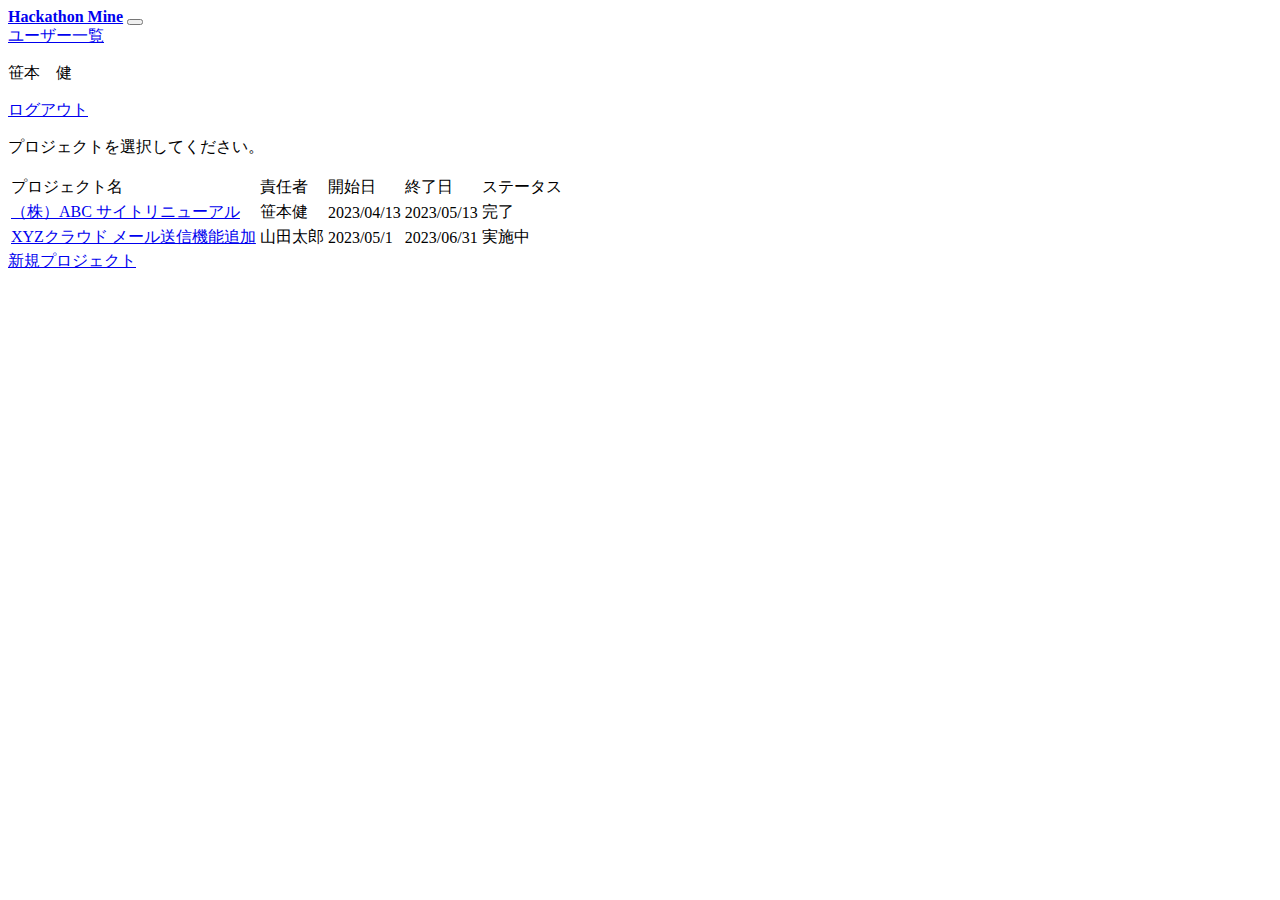
==== htdocs/index.html @ f1c06d07 "init" ====
<!doctype html>
<html lang="ja">

<head>
    <meta charset="utf-8">
    <meta name="viewport" content="width=device-width, initial-scale=1">
    <link rel="stylesheet" href="/css/bootstrap.min.css">
    <link rel="stylesheet" href="/css/style.css">
    <title>Hackathon</title>
</head>

<body>
    <!-- <header class="navbar text-light bg-dark">
        <div class="container-fluid">
            <b class="fs-4">Hackathon Mine</b>
        </div>
    </header> -->
    
    <nav class="navbar navbar-expand-lg _navbar-light _bg-light bg-dark">
        <div class="container-fluid">
            <b><a class="text-light fs-4 navbar-brand" href="#">Hackathon Mine</a></b>
            <button class="navbar-toggler" type="button" data-bs-toggle="collapse" data-bs-target="#navbarNavAltMarkup"
                aria-controls="navbarNavAltMarkup" aria-expanded="false" aria-label="Toggle navigation">
                <span class="navbar-toggler-icon"></span>
            </button>
            
            <div class="ms-3 collapse navbar-collapse" id="navbarNavAltMarkup">
                <div class="navbar-nav">
                    <a class="text-light nav-link" href="users.html">ユーザー一覧</a>
                </div>
            </div>
        </div>
    </nav>

    <div class="container-fluid">

        <div class="table-wrap table-responsive pt-3">
            <div class="text-end mb-3">
                <p>笹本　健</p>
                <div class="pt-1"><a href="#">ログアウト</a></div>
            </div>

            <p class="mt-3 mb-3">プロジェクトを選択してください。</p>
            <table class="table table-condensed">
                <thead>
                    <tr class="bg-light">
                        <td scope="col">プロジェクト名</td>
                        <td scope="col">責任者</td>
                        <td scope="col">開始日</td>
                        <td scope="col">終了日</td>
                        <td scope="col">ステータス</td>
                    </tr>
                </thead>
                <tbody>
                    <tr class="pb-3">
                        <td class="ps-3">
                            <a href="prj.html">（株）ABC サイトリニューアル</a>
                        </td>
                        <td class="ps-2">笹本健</td>
                        <td class="ps-2">2023/04/13</td>
                        <td class="ps-2">2023/05/13</td>
                        <td class="ps-2">完了</td>
                    </tr>
                    <tr class="pb-3">
                        <td class="ps-3">
                            <a href="prj.html">XYZクラウド メール送信機能追加</a>
                        </td>
                        <td class="ps-2">山田太郎</td>
                        <td class="ps-2">2023/05/1</td>
                        <td class="ps-2">2023/06/31</td>
                        <td class="ps-2">実施中</td>
                    </tr>
                </tbody>
            </table>
        </div>
        <a class="btn btn-primary px-3" href="prj_create.html">新規プロジェクト</a>
    </div>
</body>

</html>
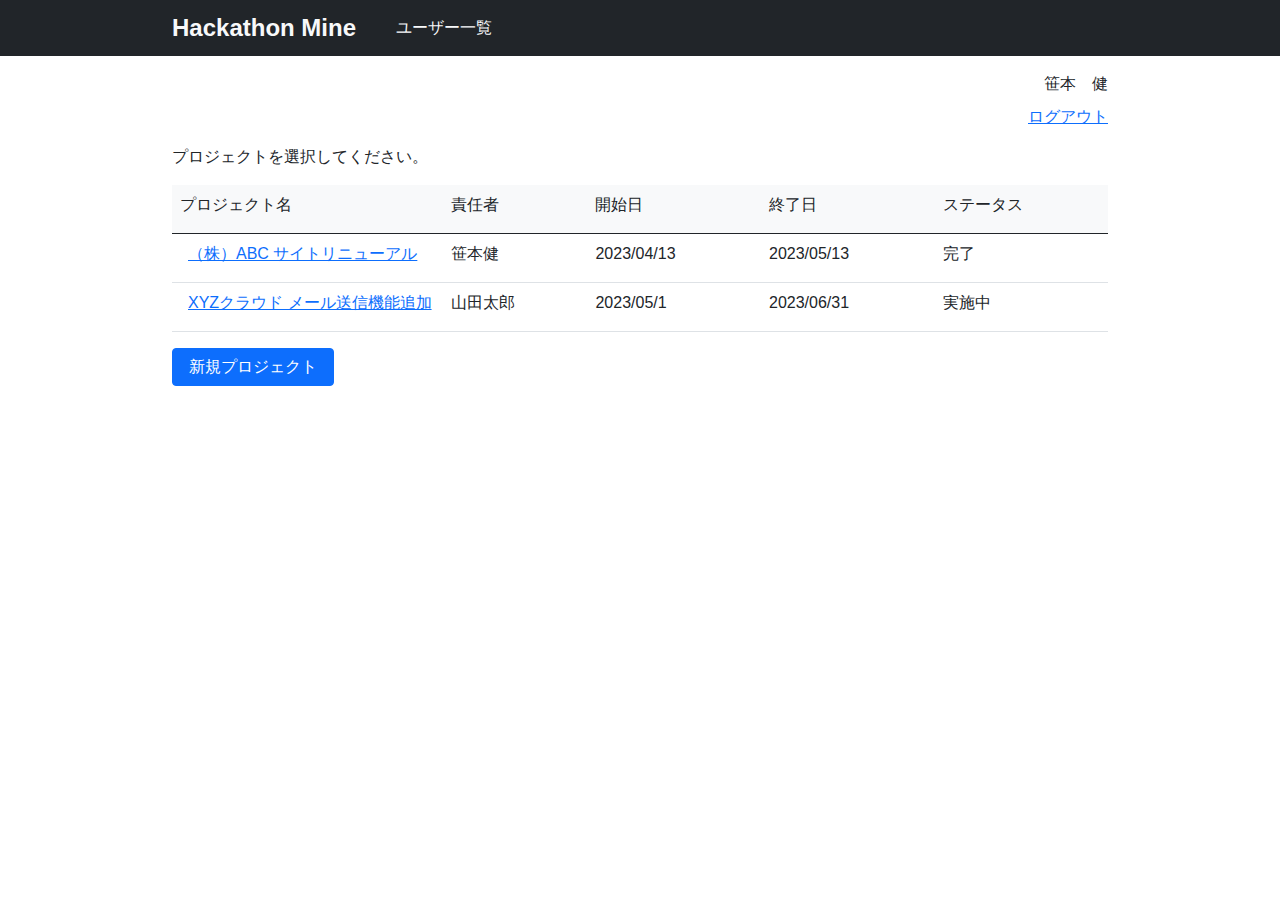
==== commit 197686c2: "source fix" ====
--- a/htdocs/index.html
+++ b/htdocs/index.html
@@ -4,18 +4,12 @@
 <head>
     <meta charset="utf-8">
     <meta name="viewport" content="width=device-width, initial-scale=1">
-    <link rel="stylesheet" href="/css/bootstrap.min.css">
-    <link rel="stylesheet" href="/css/style.css">
+    <link rel="stylesheet" href="./css/bootstrap.min.css">
+    <link rel="stylesheet" href="./css/style.css">
     <title>Hackathon</title>
 </head>
 
-<body>
-    <!-- <header class="navbar text-light bg-dark">
-        <div class="container-fluid">
-            <b class="fs-4">Hackathon Mine</b>
-        </div>
-    </header> -->
-    
+<body>    
     <nav class="navbar navbar-expand-lg _navbar-light _bg-light bg-dark">
         <div class="container-fluid">
             <b><a class="text-light fs-4 navbar-brand" href="#">Hackathon Mine</a></b>
--- a/htdocs/css/style.css
+++ b/htdocs/css/style.css
@@ -0,0 +1,115 @@
+@charset "UTF-8";
+
+body {
+    font-family: "游ゴシック体", YuGothic, "游ゴシック", "Yu Gothic", sans-serif;
+}
+
+.container-fluid {
+    margin: 0 auto;
+    max-width: 960px;
+}
+
+#reserve-cancel {
+    cursor: pointer;
+    color: #0d6efd;
+    text-decoration: underline;
+}
+
+h1, h2 {
+    font-size: 1.2rem;
+    font-weight: bold;
+    line-height: 1.2;
+}
+
+p {
+    margin-bottom: 0.3rem;
+}
+
+.bg-light-admin {
+    background-color: #dcdcdc;
+}
+
+.table-condensed td[scope="col"] {
+    word-break: keep-all;
+}
+
+.table-condensed td {
+    padding-bottom: 1rem;
+    max-width: 150px;
+    word-break: break-all;
+}
+
+.table-condensed th.detail-head {
+    width: 200px;
+}
+
+.news-file-clear {
+    border: 1px solid #ced4da;
+}
+
+.confirm-btn {
+    display: block;
+    margin: 50px auto 0px;
+}
+
+.form-control.is-invalid{
+    background-image:none;
+}
+
+/* PHPで動的に制御 */
+.error-msg {
+    display: block;
+    width: 100%;
+    margin-top: 0.25rem;
+    font-size: .875em;
+    color: #dc3545;
+}
+
+/* CKEditorのテキストエリアのスタイル */
+#cke_detail-text {
+    border-radius: 0.25rem;
+    border-color: #ced4da;
+}
+
+#cke_detail-text.error {
+    border-color: #dc3545;
+}
+
+.img-box {
+    max-width: 250px;
+}
+
+/* .table-wrap {
+    min-height: 540px;
+} */
+
+.table-wrap.reserv-case {
+    max-width: 400px;
+}
+
+a.pdf-link {
+    word-break: break-all;
+}
+
+.text-bd {
+    padding: 1rem;
+    border: solid #dee2e6;
+    border-width: thin;
+    border-radius: 0.25rem;
+}
+
+@media screen and (min-width: 640px) {
+    .entry-form {
+        margin: 0 auto 100px;
+        width:50%;
+    }
+
+    .rent-info {
+        margin: 50px auto 0px;
+        width:50%;
+    }
+    /* .entry-form.confirm {
+        margin: 0 auto;
+        width:80%;
+    } */
+}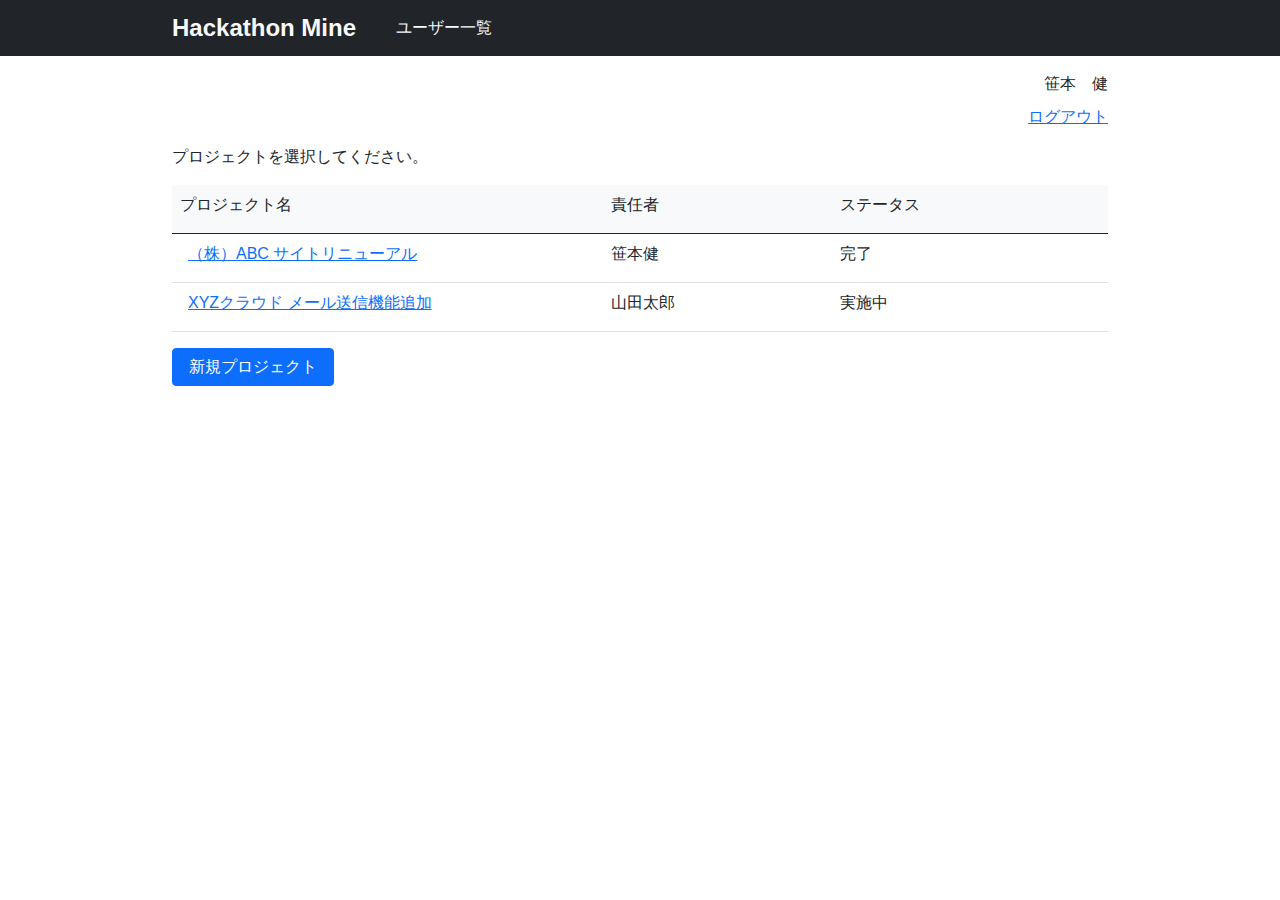
==== commit 0ad2d995: "プロジェクトに期日を設けない" ====
--- a/htdocs/index.html
+++ b/htdocs/index.html
@@ -40,8 +40,6 @@
                     <tr class="bg-light">
                         <td scope="col">プロジェクト名</td>
                         <td scope="col">責任者</td>
-                        <td scope="col">開始日</td>
-                        <td scope="col">終了日</td>
                         <td scope="col">ステータス</td>
                     </tr>
                 </thead>
@@ -51,8 +49,6 @@
                             <a href="prj.html">（株）ABC サイトリニューアル</a>
                         </td>
                         <td class="ps-2">笹本健</td>
-                        <td class="ps-2">2023/04/13</td>
-                        <td class="ps-2">2023/05/13</td>
                         <td class="ps-2">完了</td>
                     </tr>
                     <tr class="pb-3">
@@ -60,8 +56,6 @@
                             <a href="prj.html">XYZクラウド メール送信機能追加</a>
                         </td>
                         <td class="ps-2">山田太郎</td>
-                        <td class="ps-2">2023/05/1</td>
-                        <td class="ps-2">2023/06/31</td>
                         <td class="ps-2">実施中</td>
                     </tr>
                 </tbody>
